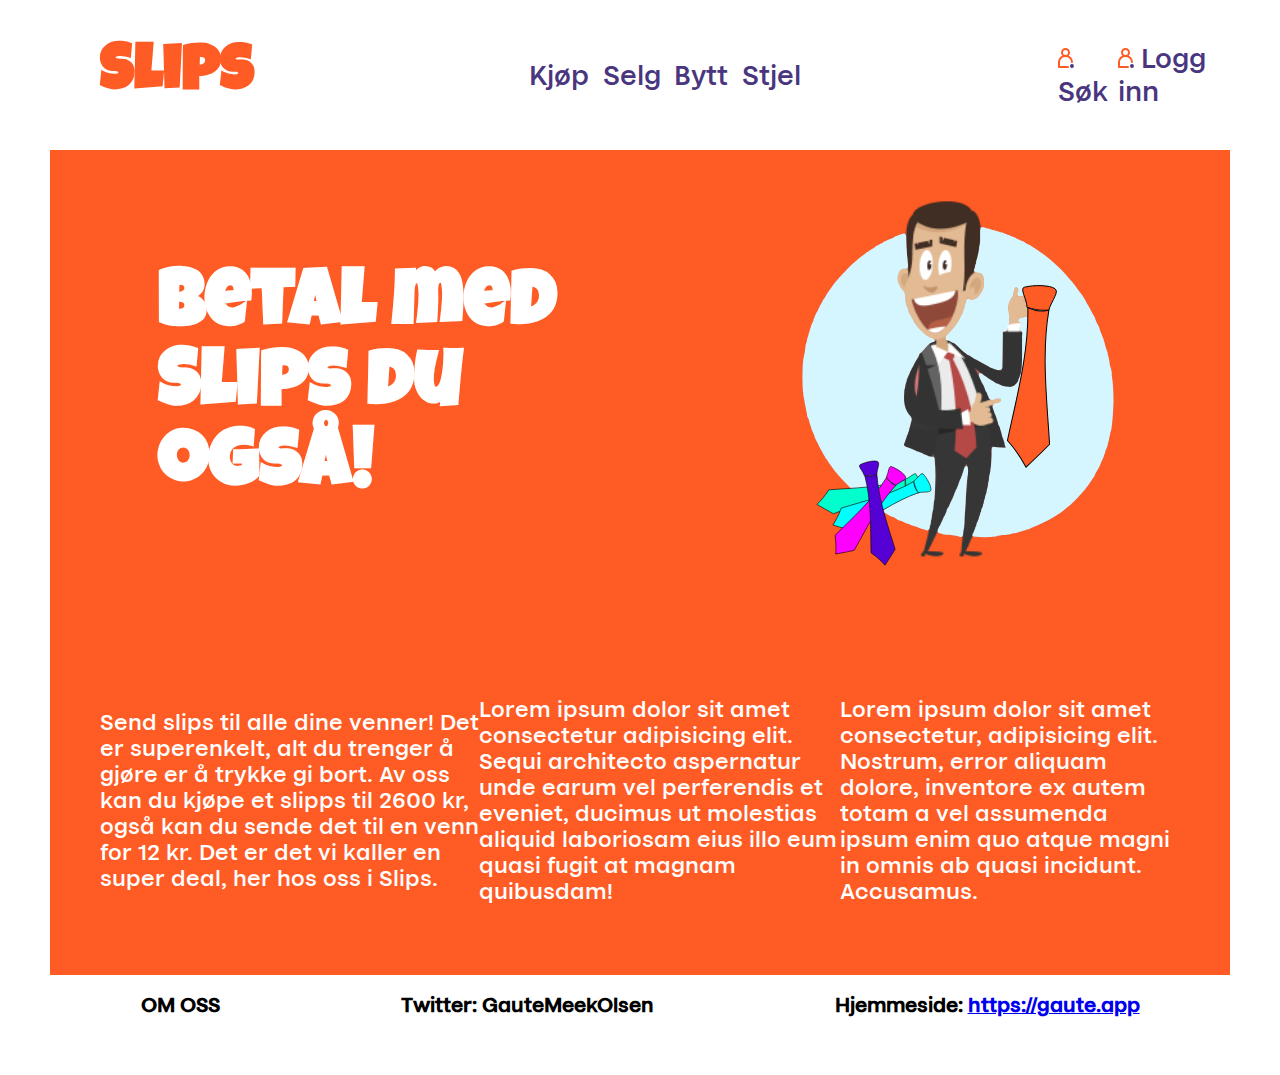
==== public/slips2/index.html @ 45832cd4 "page with css variable added" ====
<!doctype html>
<html lang="en">

<head>
    <meta charset="utf-8">
    <meta name="viewport" content="width=device-width, initial-scale=1.0">

    <title>Slips</title>
    <meta name="author" content="Gaute Meek Olsen">

    <link rel="stylesheet" href="style.css">
</head>

<body>
    <header>
        <h1 class="title">Slips</h1>
        <ul>
            <li>Kjøp</li>
            <li>Selg</li>
            <li>Bytt</li>
            <li>Stjel</li>
        </ul>
        <ul>
            <li>
                <svg xmlns="http://www.w3.org/2000/svg" xmlns:xlink="http://www.w3.org/1999/xlink" width="16px"
                    height="20px" viewBox="0 0 16 20" version="1.1">
                    <!-- Generator: Sketch 48.2 (47327) - http://www.bohemiancoding.com/sketch -->
                    <title>Group 4</title>
                    <desc>Created with Sketch.</desc>
                    <defs />
                    <g id="Header-loddrett" stroke="none" stroke-width="1" fill="none" fill-rule="evenodd"
                        transform="translate(-1033.000000, -33.000000)">
                        <g id="Group-4" transform="translate(1034.000000, 34.000000)">
                            <ellipse id="Oval" fill="#49367E" cx="12.953125" cy="17" rx="1.953125" ry="2" />
                            <polyline class="person-icon" id="Path-6" stroke="#FF6633" stroke-width="2"
                                stroke-linecap="round" stroke-linejoin="round" points="9 18 0 18 0 13" />
                            <path class="person-icon"
                                d="M13,13 C13,9.6862915 10.0898509,7 6.5,7 C2.91014913,7 0,9.6862915 0,13" id="Oval-2"
                                stroke="#FF6633" stroke-width="2" stroke-linecap="round" />
                            <circle class="person-icon" id="Oval-Copy-3" stroke="#FF6633" stroke-width="2" cx="6.5"
                                cy="3.5" r="3.5" />
                        </g>
                    </g>
                </svg>
                Søk
            </li>
            <li>
                <svg xmlns="http://www.w3.org/2000/svg" xmlns:xlink="http://www.w3.org/1999/xlink" width="16px"
                    height="20px" viewBox="0 0 16 20" version="1.1">
                    <!-- Generator: Sketch 48.2 (47327) - http://www.bohemiancoding.com/sketch -->
                    <title>Group 4</title>
                    <desc>Created with Sketch.</desc>
                    <defs />
                    <g id="Header-loddrett" stroke="none" stroke-width="1" fill="none" fill-rule="evenodd"
                        transform="translate(-1033.000000, -33.000000)">
                        <g id="Group-4" transform="translate(1034.000000, 34.000000)">
                            <ellipse id="Oval" fill="#49367E" cx="12.953125" cy="17" rx="1.953125" ry="2" />
                            <polyline class="person-icon" id="Path-6" stroke="#FF6633" stroke-width="2"
                                stroke-linecap="round" stroke-linejoin="round" points="9 18 0 18 0 13" />
                            <path class="person-icon"
                                d="M13,13 C13,9.6862915 10.0898509,7 6.5,7 C2.91014913,7 0,9.6862915 0,13" id="Oval-2"
                                stroke="#FF6633" stroke-width="2" stroke-linecap="round" />
                            <circle class="person-icon" id="Oval-Copy-3" stroke="#FF6633" stroke-width="2" cx="6.5"
                                cy="3.5" r="3.5" />
                        </g>
                    </g>
                </svg>
                Logg inn
            </li>
        </ul>
    </header>
    <main>
        <section>
            <h1 class="slogan">Betal med Slips du også!</h1>
            <?xml version="1.0" encoding="UTF-8" standalone="no"?>
            <!-- Created with Inkscape (http://www.inkscape.org/) -->

            <svg xmlns:dc="http://purl.org/dc/elements/1.1/" xmlns:cc="http://creativecommons.org/ns#"
                xmlns:rdf="http://www.w3.org/1999/02/22-rdf-syntax-ns#" xmlns:svg="http://www.w3.org/2000/svg"
                xmlns="http://www.w3.org/2000/svg" xmlns:xlink="http://www.w3.org/1999/xlink"
                xmlns:sodipodi="http://sodipodi.sourceforge.net/DTD/sodipodi-0.dtd"
                xmlns:inkscape="http://www.inkscape.org/namespaces/inkscape" width="336px" height="475px"
                viewBox="0 0 210 297" version="1.1" id="svg8" inkscape:version="0.92.3 (2405546, 2018-03-11)"
                sodipodi:docname="tie-man.svg">
                <defs id="defs2" />
                <sodipodi:namedview id="base" pagecolor="#ffffff" bordercolor="#666666" borderopacity="1.0"
                    inkscape:pageopacity="0.0" inkscape:pageshadow="2" inkscape:zoom="0.76" inkscape:cx="93.327572"
                    inkscape:cy="560" inkscape:document-units="mm" inkscape:current-layer="layer1" showgrid="false"
                    inkscape:window-width="1920" inkscape:window-height="1017" inkscape:window-x="1912"
                    inkscape:window-y="-8" inkscape:window-maximized="1" />
                <metadata id="metadata5">
                    <rdf:RDF>
                        <cc:Work rdf:about="">
                            <dc:format>image/svg+xml</dc:format>
                            <dc:type rdf:resource="http://purl.org/dc/dcmitype/StillImage" />
                            <dc:title></dc:title>
                        </cc:Work>
                    </rdf:RDF>
                </metadata>
                <g inkscape:label="Layer 1" inkscape:groupmode="layer" id="layer1">
                    <g id="g1099" transform="translate(180.83653,24.508494)">
                        <g id="g1092">
                            <image y="1.9705474" x="-179.1328" id="image849" xlink:href="[data-uri]
            " preserveAspectRatio="none" height="232.47475" width="208.42563" />
                            <path
                                style="opacity:1;fill:#d5f6ff;fill-opacity:1;stroke:none;stroke-width:5.29631186;stroke-linecap:round;stroke-miterlimit:4;stroke-dasharray:none;stroke-dashoffset:82.39488983;stroke-opacity:1"
                                d="m -223.91221,91.159179 c -3.01137,14.552031 1.51864,30.563851 -3.18411,44.947571 -0.23474,6.6222 -0.81641,12.92426 -3.1507,19.1175 -0.41985,7.04307 -5.07177,12.62019 -4.1324,19.98612 -3.83458,4.03391 -0.90836,10.50872 -4.98561,14.38888 -1.23391,8.43632 10.24067,6.56364 15.15471,8.21597 11.84134,6.52135 8.45784,21.87225 8.1239,32.98023 -3.56485,13.43914 -12.51228,28.15152 -26.94586,31.33926 -4.53241,-0.60179 -11.84897,-7.33075 -14.18072,-0.0822 -0.44072,6.86497 -4.66695,12.35725 -4.82884,19.17404 -3.51012,4.31778 -1.97142,10.73436 -5.98752,15.07624 -7.59219,18.09444 -19.39505,34.01636 -33.96165,47.084 -4.95907,3.57095 -7.03585,13.95655 1.38266,14.18382 5.61156,0.73185 9.28316,6.03206 14.86174,6.75369 8.47951,7.08012 15.86186,15.6964 25.04883,22.06004 3.42325,1.71128 5.29112,5.65462 9.37757,5.82596 4.12813,2.90998 8.73836,4.76973 12.39463,8.2057 7.48264,2.34561 14.12771,7.83863 21.21454,11.60567 3.08254,0.71973 5.21421,3.51474 8.34704,3.87028 3.18126,2.16856 6.30276,3.65437 9.40841,5.78742 4.02953,0.41797 6.9827,3.53928 11.34868,3.55161 5.38829,3.54609 18.42297,3.319 16.1816,-5.9489 0.40335,-27.43984 0.8072,-54.87968 1.21149,-82.31951 5.50761,0.71708 12.7883,-2.08471 11.1765,-8.83019 0.76062,-2.93869 -4.64317,-6.88321 0.5474,-6.56352 6.04761,-4.61925 2.5156,-14.00998 3.29975,-20.54379 0.32136,-9.70979 -5.85786,-18.97119 -1.59096,-28.4977 1.08192,-7.84717 5.31538,-14.27491 9.8686,-20.36897 1.52887,-4.64554 0.78429,-9.42703 3.55419,-13.61277 -0.43594,-3.95927 4.3463,-10.62139 7.66344,-4.93421 7.11771,5.30798 -4.57801,14.82241 2.69325,19.16375 7.51052,1.467 13.95978,-3.54348 21.25308,-3.86769 7.05248,-4.2701 16.572146,-6.1617 24.434633,-4.68494 3.626198,5.55775 -2.873592,10.39512 -8.200566,9.32874 -5.548327,3.54281 -13.590687,2.34545 -18.259147,7.92558 -2.27494,5.90988 -1.87704,14.41568 2.67784,19.03269 2.1576,3.83231 -1.87061,8.68578 2.65728,11.83182 5.57007,6.4937 -5.16331,10.05212 -10.2205,9.93524 -4.24408,3.66833 -13.01333,0.42563 -14.5148,7.51439 -0.93409,4.41174 4.69141,4.87737 6.29112,6.78712 2.43379,6.46545 -8.05578,14.49466 -0.58081,19.33336 6.43071,1.05702 1.21791,10.63707 2.84683,15.29847 -0.78108,27.63917 1.22656,55.57425 -2.44848,82.84606 -2.4595,4.77849 -2.88546,10.13068 -5.89279,14.46598 -1.59132,10.88675 -12.96432,20.47709 -24.24958,18.59837 -8.72858,0.0483 -17.20781,-3.20696 -24.32155,-7.19573 -5.91712,-0.0727 -8.92754,-6.18483 -13.96742,-7.31908 -6.4923,-3.33127 -12.30016,-8.36164 -18.80653,-12.11451 -3.05253,-3.30653 -10.28466,-9.56963 -12.7313,-2.26922 0.27073,6.79801 5.61573,12.25258 6.8565,18.81683 5.21044,5.50681 7.09541,13.64342 9.34673,20.62602 4.00378,2.92042 3.66441,8.39694 6.45302,12.51284 0.93144,5.84752 6.69524,10.21982 12.33296,6.85907 4.99991,-1.60732 11.6882,-3.81353 16.50905,-1.89658 4.30141,5.74786 -3.29315,10.05013 -8.42157,9.95066 -5.76306,0.52141 -12.42975,4.72438 -9.93524,11.36153 0.77333,4.52488 3.49123,7.91998 3.79832,12.52056 4.05091,6.87587 5.86251,15.08284 8.30078,22.64083 -0.53998,5.71813 5.62457,8.1544 5.09695,14.08726 2.14825,6.60891 4.21523,13.07923 5.34969,19.89711 2.95663,4.208 2.74156,9.54141 5.28115,13.81066 -0.80399,4.37879 2.22026,7.80009 2.71381,11.73159 -10.37796,-0.0351 -20.89854,-1.39508 -31.04183,-2.42599 -3.98394,7.63705 -1.21024,17.52173 -2.57701,26.05582 -0.97123,14.58085 -1.13761,29.79155 -5.59528,43.77868 0.0711,6.09027 -0.73757,11.8357 -2.64442,17.50874 0.70612,7.26271 -3.51461,13.19672 -3.33317,20.42043 -2.56262,4.3979 -3.19233,9.72317 -4.19922,14.35291 -3.0233,4.56754 -1.12353,10.55504 -4.27631,15.10845 0.53548,5.66852 -5.20169,9.1465 -4.37397,14.96967 -3.11961,4.01468 -1.86941,9.51432 -4.90081,13.57164 -0.35622,7.74723 -7.12236,13.64515 -6.82822,21.51265 -3.51012,2.75797 -1.86161,7.86079 -4.89823,10.99147 0.10127,4.86849 -8.69067,10.75923 -1.0254,13.93144 17.1708,1.74202 34.81173,1.95894 51.93257,-0.27498 12.99566,-4.90819 28.05912,-2.3218 40.98736,-7.59919 5.76875,0.81172 10.44059,-2.19365 15.46052,-3.76749 5.07363,-0.66026 8.82094,-3.76215 14.03166,-3.56959 3.82207,-3.11778 9.63628,-1.32283 13.18359,-4.94449 18.946529,-7.1303 37.246568,-16.1625 54.618121,-26.47255 8.499236,-5.67704 18.019592,-11.49665 26.030526,-18.62408 16.4112763,-11.99688 30.2998684,-27.25761 43.701171,-42.44449 2.221039,-3.05585 5.267592,-5.10299 6.499289,-8.65285 4.383303,-3.71452 6.438422,-9.26114 10.115132,-13.6796 2.426092,-4.40194 5.027947,-8.76859 8.57575,-12.75955 1.738,-5.34871 5.192934,-10.02129 7.668592,-14.92599 2.596,-3.26757 3.83575,-6.96661 5.610092,-10.58542 0.737987,-3.11305 2.910119,-5.87335 3.338303,-9.2645 3.00546,-3.41235 3.347092,-7.75308 5.656355,-11.41806 -0.04057,-4.45532 3.644013,-7.5282 3.358855,-12.27642 1.826329,-5.43269 4.374448,-10.11478 6.018711,-15.38086 -0.06414,-5.72804 3.881539,-10.41951 3.055618,-16.43452 3.61804,-5.69495 1.232264,-13.04683 5.242592,-18.6652 3.555369,-22.37475 4.207211,-45.22549 5.329974,-67.85567 -0.252737,-20.87308 -0.723816,-42.03753 -4.261197,-62.50679 0.806421,-7.36477 -1.528224,-14.11341 -3.903369,-20.8017 -1.727368,-8.90054 -1.792329,-18.49959 -5.322276,-26.66272 0.96704,-6.59898 -3.949355,-11.10981 -4.517882,-17.41366 -3.176894,-4.08428 -1.005092,-10.092 -4.633526,-13.84405 0.227448,-6.36677 -3.688908,-10.96593 -5.247737,-16.92537 -4.456605,-6.98213 -4.472526,-15.54124 -9.010079,-22.62028 -3.624263,-6.30649 -5.91325,-13.35684 -8.383026,-19.95271 C 38.610353,291.50276 34.655366,280.41974 28.277247,271.0448 24.898484,264.2828 20.39884,257.96271 16.987761,251.46191 9.4533659,242.34851 2.7865501,231.87128 -4.8718183,222.5608 -10.90845,213.72559 -18.942779,206.15664 -25.762542,197.82293 -38.410239,184.19711 -52.3767,171.77367 -66.791016,160.1636 c -5.313947,-3.65867 -9.905684,-8.54051 -15.766342,-11.36924 -4.360684,-3.97179 -9.7085,-6.69464 -14.3015,-9.9044 -5.050302,-2.52819 -9.175712,-7.01479 -14.925982,-8.53979 -5.66778,-2.6426 -9.66562,-7.48423 -15.93083,-8.62201 -4.7442,-2.98083 -10.33771,-3.5463 -14.47369,-7.34992 -3.46633,-1.23459 -6.59271,-3.54944 -10.46977,-3.7829 -3.22696,-2.52325 -7.39594,-1.64507 -10.4595,-4.45107 -5.34604,-0.73744 -8.90012,-5.4258 -14.78207,-4.3971 -3.32144,-3.634479 -8.87406,-1.40214 -12.41262,-4.61554 -4.80099,0.15486 -8.66512,-1.994511 -12.85465,-3.808594 -4.82793,-0.39966 -9.02786,-0.884868 -13.20929,-3.11986 -2.57571,-0.226651 -5.24906,-0.527815 -7.53495,0.956003 z M -278.2168,370.64879 c -0.0253,0.005 -0.18017,-0.0597 0,0 z"
                                id="path1077" inkscape:connector-curvature="0" transform="scale(0.26458333)" />
                            <path
                                style="opacity:1;fill:#d5f6ff;fill-opacity:1;stroke:none;stroke-width:5.29631186;stroke-linecap:round;stroke-miterlimit:4;stroke-dasharray:none;stroke-dashoffset:82.39488983;stroke-opacity:1"
                                d="m -405.68391,104.7077 c -4.9357,1.32705 -9.55929,3.77087 -14.52251,4.91622 -2.1912,2.44208 -6.48096,1.62426 -8.68112,4.23263 -4.51859,1.53679 -8.76279,3.75104 -13.07566,5.533 -2.21083,1.30455 -5.2127,2.546 -7.66345,3.61328 -4.30372,0.3546 -5.41201,5.05236 -9.61914,5.62037 -5.0215,3.87945 -11.5604,4.7161 -15.79461,9.89412 -5.23354,2.37874 -10.02596,5.91066 -14.8823,9.47266 -4.42709,1.1915 -6.71741,5.91367 -11.11225,7.77909 -14.36848,10.88221 -27.99753,22.63883 -40.21839,35.97677 -12.23199,12.66838 -25.06378,25.73419 -34.76619,40.07689 -5.18023,8.06392 -11.48909,15.30515 -15.46567,24.29842 -3.12118,2.40136 -4.90602,6.43629 -6.16005,9.99177 -2.28303,3.09294 -3.38888,6.43538 -5.84396,9.30561 -1.25373,4.58237 -4.53186,8.73238 -6.02899,13.52283 -2.90314,3.37175 -3.91597,7.40765 -5.96474,11.1508 -0.29505,3.57617 -3.62286,6.10656 -3.28433,10.17167 -2.49814,5.64613 -5.79319,11.38595 -6.73571,17.33141 -2.78781,3.79898 -1.31731,8.88635 -4.338,12.57452 -0.50191,6.64668 -4.93139,12.38923 -4.41509,19.25885 -4.86571,8.29471 -2.85919,18.83083 -5.5073,28.00679 -5.54194,18.50004 -4.2901,38.30081 -5.05101,57.46298 0.47937,18.65025 0.25273,37.66553 4.87369,55.77971 0.402,8.03198 3.76968,15.16128 3.8934,23.17794 3.35477,5.57727 0.59719,12.97194 5.11153,18.16664 3.18862,5.97084 2.42316,13.41917 6.05983,18.89391 1.19694,10.11371 8.89167,18.32661 10.09714,28.42054 2.36179,3.05124 3.12423,7.05921 5.88508,10.15625 3.25368,7.8433 7.60143,15.70658 11.71361,22.7796 1.65892,4.77383 5.18929,8.10408 6.82823,12.8675 3.48332,2.79379 5.37361,7.67004 7.88445,11.1431 4.57926,5.88408 8.79913,12.24598 13.22986,18.40306 22.20946,26.56802 46.54913,51.98111 75.00257,71.82359 5.80411,5.11894 13.17949,8.33212 18.73971,13.59736 5.25891,3.56303 11.77066,6.13264 16.44995,10.809 9.91812,2.56926 17.90988,10.51421 27.78708,13.88466 5.45301,1.31589 8.95004,5.47723 13.61402,7.65883 9.33611,0.98469 16.82116,8.61242 26.31836,9.38271 2.8495,3.48777 7.97105,1.97569 11.23562,4.93163 5.37058,0.42909 9.80981,4.37984 15.08017,4.8417 3.92171,2.89583 9.15079,1.0766 12.73129,4.43822 5.95289,1.94075 8.96291,-4.45305 8.42158,-9.39813 3.8984,-5.20828 0.91055,-12.52666 4.28915,-17.97132 0.64179,-7.35638 1.16769,-14.59347 3.80603,-21.56918 0.77333,-8.24974 0.911,-16.43899 3.02596,-24.43688 2.0062,-32.37269 3.43671,-65.05083 0.12988,-97.37902 -2.86652,-6.13727 -11.63509,-0.94801 -16.33172,-5.4045 -4.62804,-2.06433 -9.50657,-3.08094 -13.17332,-6.41704 -4.27208,-0.24643 -7.04704,-3.69597 -11.57997,-3.61329 -7.29974,-3.51106 -14.82354,-7.83188 -22.54061,-9.43667 -4.10663,-1.76517 -10.51552,-3.05414 -8.21084,-9.53176 2.89642,-3.4645 1.83615,-8.27891 4.6875,-11.77016 0.27017,-5.11268 4.16253,-9.41108 4.79031,-14.20897 3.11835,-4.08259 1.46271,-9.70626 4.43822,-13.91603 0.37222,-8.0091 7.34709,-16.91326 0.88404,-24.33696 -6.73124,-7.50396 -11.73758,-16.64396 -13.67958,-26.45971 -2.51417,-11.57317 -1.32911,-24.2303 -0.65018,-36.14566 2.90043,-5.43771 0.96878,-12.06292 4.34055,-17.30314 0.95696,-9.35404 7.27354,-17.53983 9.72451,-26.30808 2.87546,-2.57092 1.69825,-6.8487 5.00359,-9.25679 2.26519,-4.44499 4.0515,-8.72838 6.46074,-12.77241 4.28255,-5.96501 7.88279,-13.03576 10.50575,-19.69829 9.96041,-6.16485 15.24418,-17.78592 24.36011,-24.59652 3.20207,-1.62867 5.69361,-3.27631 9.53432,-3.25092 5.54512,-3.70957 -0.83981,-8.13306 -4.96761,-8.64002 -15.23954,-5.95581 -26.40971,-18.61271 -36.90735,-30.92079 -4.22365,-5.43547 -7.54465,-12.07597 -10.57415,-17.6709 -3.66869,-7.13006 -8.76143,-14.20185 -9.7682,-22.49178 -6.15129,-10.94928 -5.12423,-23.74278 -6.75884,-35.64967 -3.1524,-6.75373 -10.65304,-10.9002 -12.28156,-18.39792 -7.02296,-10.26014 -5.97121,-25.5631 1.59591,-35.45436 4.44873,-4.96538 11.11383,-4.75224 16.91253,-4.19151 3.60464,-7.01626 -0.1028,-16.01055 0.25329,-23.84569 -2.36457,-17.40424 -3.10428,-34.63892 -3.26265,-52.16171 -0.17762,-3.26333 -2.07008,-7.02539 -5.88251,-6.74085 z m -173.12397,544.94758 c -0.0186,0.0119 -0.14558,-0.046 0,0 z"
                                id="path1079" inkscape:connector-curvature="0" transform="scale(0.26458333)" />
                        </g>
                        <path transform="scale(0.26458333)" inkscape:connector-curvature="0" id="path1081"
                            d="m -257.96855,654.21942 c -6.92921,3.06422 -4.87594,12.39012 -8.71967,17.68863 0.0563,4.21695 -3.08258,7.21849 -3.56445,11.35896 -3.47582,3.45579 -2.92224,8.53867 -5.64608,12.32525 0.0723,4.10566 -2.96185,7.05481 -3.56959,11.00175 -3.42345,3.12907 -2.85838,7.90752 -5.76172,11.17136 -2.97251,10.928 -9.33841,20.89607 -13.34923,31.56648 -1.98301,4.25096 -6.04792,7.04151 -5.64234,12.23235 -2.29986,5.91904 -5.43048,11.70641 -8.5809,17.06928 0.0108,3.33863 -2.72995,5.84941 -3.69552,8.74023 -1.97575,3.04046 -2.00458,6.72151 -4.88538,9.33903 -1.3918,4.65979 -7.45465,11.45298 -1.37233,15.52734 7.2654,1.56771 14.28115,4.58762 22.04468,4.37249 9.93375,1.12946 19.83134,1.59619 28.89591,5.42655 7.31334,0.78271 6.44634,-8.07017 7.16488,-12.69018 4.05125,-14.65837 2.18665,-30.48246 3.90654,-45.57163 2.42537,-28.01121 2.1676,-56.35622 6.00814,-84.18269 1.50071,-7.64445 2.1674,-15.98438 0.46772,-23.58398 -0.76152,-1.33439 -2.21246,-1.92612 -3.70066,-1.79122 z"
                            style="opacity:1;fill:#d5f6ff;fill-opacity:1;stroke:none;stroke-width:5.29631186;stroke-linecap:round;stroke-miterlimit:4;stroke-dasharray:none;stroke-dashoffset:82.39488983;stroke-opacity:1" />
                    </g>
                    <g id="g881" transform="rotate(7.7586174,938.01802,-494.41578)">
                        <g id="g885"
                            transform="matrix(0.82204831,-0.05259937,0.05259937,0.82204831,249.74035,-5.04564)">
                            <path class="tie"
                                style="stroke:#000000;stroke-width:0.75373298;stroke-linecap:butt;stroke-linejoin:miter;stroke-miterlimit:4;stroke-dasharray:none;stroke-opacity:1"
                                d="m -13.472376,247.47417 c -3.267974,32.86509 3.189259,67.34905 7.7900621,101.52399 -2.8163116,3.50822 -9.7160501,11.10151 -16.5718801,18.65086 -3.894873,-6.12519 -8.370817,-12.36887 -15.543449,-19.16244 4.650314,-33.52705 11.445257,-66.69709 8.267551,-101.52719 9.150718,3.01902 12.213724,1.47415 16.057716,0.51478 z"
                                id="path837-9" inkscape:connector-curvature="0" sodipodi:nodetypes="cccccc" />
                            <path class="tie"
                                style="fill-opacity:1;stroke:#000000;stroke-width:0.72975063;stroke-linecap:butt;stroke-linejoin:miter;stroke-miterlimit:4;stroke-dasharray:none;stroke-opacity:1"
                                d="m -30.204406,246.53099 c 10.666077,2.39937 12.306378,1.19049 16.575808,1.03267 2.066095,-8.10283 7.038364,-14.34173 3.622606,-16.57632 -4.045637,-2.64665 -16.459528,-1.83429 -23.309335,0.52264 -3.617338,1.24468 2.605029,8.95132 3.110921,15.02101 z"
                                id="path839-7" inkscape:connector-curvature="0" sodipodi:nodetypes="ccssc" />
                        </g>
                        <g id="g885-2"
                            transform="matrix(0.16199495,0.44576497,-0.44576497,0.16199495,291.90713,289.44414)"
                            style="fill:#00ffcc">
                            <path
                                style="fill:#00ffcc;stroke:#000000;stroke-width:0.75373298;stroke-linecap:butt;stroke-linejoin:miter;stroke-miterlimit:4;stroke-dasharray:none;stroke-opacity:1"
                                d="m -13.472376,247.47417 c -3.267974,32.86509 3.189259,67.34905 7.7900621,101.52399 -2.8163116,3.50822 -9.7160501,11.10151 -16.5718801,18.65086 -3.894873,-6.12519 -8.370817,-12.36887 -15.543449,-19.16244 4.650314,-33.52705 11.445257,-66.69709 8.267551,-101.52719 9.150718,3.01902 12.213724,1.47415 16.057716,0.51478 z"
                                id="path837-9-4" inkscape:connector-curvature="0" sodipodi:nodetypes="cccccc" />
                            <path
                                style="fill:#00ffcc;fill-opacity:1;stroke:#000000;stroke-width:0.72975063;stroke-linecap:butt;stroke-linejoin:miter;stroke-miterlimit:4;stroke-dasharray:none;stroke-opacity:1"
                                d="m -30.204406,246.53099 c 10.666077,2.39937 12.306378,1.19049 16.575808,1.03267 2.066095,-8.10283 7.038364,-14.34173 3.622606,-16.57632 -4.045637,-2.64665 -16.459528,-1.83429 -23.309335,0.52264 -3.617338,1.24468 2.605029,8.95132 3.110921,15.02101 z"
                                id="path839-7-2" inkscape:connector-curvature="0" sodipodi:nodetypes="ccssc" />
                        </g>
                        <g id="g885-2-9"
                            transform="matrix(0.25542723,0.39963197,-0.39963197,0.25542723,288.6165,265.43679)">
                            <path
                                style="fill:#00ffff;stroke:#000000;stroke-width:0.75373298;stroke-linecap:butt;stroke-linejoin:miter;stroke-miterlimit:4;stroke-dasharray:none;stroke-opacity:1"
                                d="m -13.472376,247.47417 c -3.267974,32.86509 3.189259,67.34905 7.7900621,101.52399 -2.8163116,3.50822 -9.7160501,11.10151 -16.5718801,18.65086 -3.894873,-6.12519 -8.370817,-12.36887 -15.543449,-19.16244 4.650314,-33.52705 11.445257,-66.69709 8.267551,-101.52719 9.150718,3.01902 12.213724,1.47415 16.057716,0.51478 z"
                                id="path837-9-4-7" inkscape:connector-curvature="0" sodipodi:nodetypes="cccccc" />
                            <path
                                style="fill:#00ffff;fill-opacity:1;stroke:#000000;stroke-width:0.72975063;stroke-linecap:butt;stroke-linejoin:miter;stroke-miterlimit:4;stroke-dasharray:none;stroke-opacity:1"
                                d="m -30.204406,246.53099 c 10.666077,2.39937 12.306378,1.19049 16.575808,1.03267 2.066095,-8.10283 7.038364,-14.34173 3.622606,-16.57632 -4.045637,-2.64665 -16.459528,-1.83429 -23.309335,0.52264 -3.617338,1.24468 2.605029,8.95132 3.110921,15.02101 z"
                                id="path839-7-2-7" inkscape:connector-curvature="0" sodipodi:nodetypes="ccssc" />
                        </g>
                        <g id="g885-2-8"
                            transform="matrix(0.17969897,-0.43892717,0.43892717,0.17969897,344.60113,301.32262)">
                            <g id="g941" transform="rotate(97.065884,157.04553,-108.93246)" style="fill:#ff00ff">
                                <path sodipodi:nodetypes="cccccc" inkscape:connector-curvature="0" id="path837-9-4-76"
                                    d="m -13.472376,247.47417 c -3.267974,32.86509 3.189259,67.34905 7.7900621,101.52399 -2.8163116,3.50822 -9.7160501,11.10151 -16.5718801,18.65086 -3.894873,-6.12519 -8.370817,-12.36887 -15.543449,-19.16244 4.650314,-33.52705 11.445257,-66.69709 8.267551,-101.52719 9.150718,3.01902 12.213724,1.47415 16.057716,0.51478 z"
                                    style="fill:#ff00ff;stroke:#000000;stroke-width:0.75373298;stroke-linecap:butt;stroke-linejoin:miter;stroke-miterlimit:4;stroke-dasharray:none;stroke-opacity:1" />
                                <path sodipodi:nodetypes="ccssc" inkscape:connector-curvature="0" id="path839-7-2-5"
                                    d="m -30.204406,246.53099 c 10.666077,2.39937 12.306378,1.19049 16.575808,1.03267 2.066095,-8.10283 7.038364,-14.34173 3.622606,-16.57632 -4.045637,-2.64665 -16.459528,-1.83429 -23.309335,0.52264 -3.617338,1.24468 2.605029,8.95132 3.110921,15.02101 z"
                                    style="fill:#ff00ff;fill-opacity:1;stroke:#000000;stroke-width:0.72975063;stroke-linecap:butt;stroke-linejoin:miter;stroke-miterlimit:4;stroke-dasharray:none;stroke-opacity:1" />
                            </g>
                        </g>
                        <g id="g885-2-8-9"
                            transform="matrix(-0.57331067,-0.05327786,0.05327786,-0.57331067,-232.43283,213.52829)"
                            style="fill:#5500d4">
                            <g id="g941-1"
                                transform="matrix(-0.76192426,0.31305198,-0.31305198,-0.76192426,-626.01252,79.636771)"
                                style="fill:#5500d4">
                                <path sodipodi:nodetypes="cccccc" inkscape:connector-curvature="0" id="path837-9-4-76-2"
                                    d="m -13.472376,247.47417 c -3.267974,32.86509 3.189259,67.34905 7.7900621,101.52399 -2.8163116,3.50822 -9.7160501,11.10151 -16.5718801,18.65086 -3.894873,-6.12519 -8.370817,-12.36887 -15.543449,-19.16244 4.650314,-33.52705 11.445257,-66.69709 8.267551,-101.52719 9.150718,3.01902 12.213724,1.47415 16.057716,0.51478 z"
                                    style="fill:#5500d4;stroke:#000000;stroke-width:0.75373298;stroke-linecap:butt;stroke-linejoin:miter;stroke-miterlimit:4;stroke-dasharray:none;stroke-opacity:1" />
                                <path sodipodi:nodetypes="ccssc" inkscape:connector-curvature="0" id="path839-7-2-5-6"
                                    d="m -30.204406,246.53099 c 10.666077,2.39937 12.306378,1.19049 16.575808,1.03267 2.066095,-8.10283 7.038364,-14.34173 3.622606,-16.57632 -4.045637,-2.64665 -16.459528,-1.83429 -23.309335,0.52264 -3.617338,1.24468 2.605029,8.95132 3.110921,15.02101 z"
                                    style="fill:#5500d4;fill-opacity:1;stroke:#000000;stroke-width:0.72975063;stroke-linecap:butt;stroke-linejoin:miter;stroke-miterlimit:4;stroke-dasharray:none;stroke-opacity:1" />
                            </g>
                        </g>
                    </g>
                </g>
            </svg>

        </section>
        <section class="info">
            <p>
                Send slips til alle dine venner! Det er superenkelt, alt du trenger å gjøre er å trykke gi bort. Av oss
                kan du kjøpe et slipps til 2600 kr, også kan du sende det til en venn for 12 kr.
                Det er det vi kaller en super deal, her hos oss i Slips.
            </p>
            <p>
                Lorem ipsum dolor sit amet consectetur adipisicing elit. Sequi architecto aspernatur unde earum vel
                perferendis et eveniet, ducimus ut molestias aliquid laboriosam eius illo eum quasi fugit at magnam
                quibusdam!
            </p>
            <p>
                Lorem ipsum dolor sit amet consectetur, adipisicing elit. Nostrum, error aliquam dolore, inventore ex
                autem totam a vel assumenda ipsum enim quo atque magni in omnis ab quasi incidunt. Accusamus.
            </p>
        </section>
    </main>
    <footer>
        <h3>OM OSS</h3>
        <h3>Twitter: GauteMeekOlsen</h3>
        <h3>Hjemmeside: <a href="https://gaute.app" target="_blank">https://gaute.app</a></h3>
    </footer>
</body>

</html>
---- public/slips2/style.css ----
@import url('https://fonts.googleapis.com/css?family=Luckiest+Guy');
@font-face {
  font-family: 'font';
  src: url('font.woff2') format('woff2')
}

:root{
    --primary-color: #ff5b24;
}

body {
    font-family: 'font';
    margin: 0;
    padding: 0;
    display: grid;
    height: 100vh;
    grid-template: 150px 1fr 100px / 50px 1fr 50px;
    grid-template-areas:
        "s1 header s2"
        "s1 main s2"
        "s1 footer s2";
}

header {
    grid-area: header;
    display: flex;
    align-items: center;
    padding-left: 50px;
    display: grid;
    grid-template-columns: 3fr 5fr 3fr;
    grid-gap: 250px;
    font-size: 2em;
}

main {
    grid-area: main;
    background: var(--primary-color);
    display: flex;
    flex-direction: column;
    justify-content: center;
    color: white;
}

footer {
    grid-area: footer;
    display: flex;
    justify-content: space-around;
}

ul {
    list-style: none;
    margin: 0;
    padding: 0;
    display: flex;
    justify-content: space-around;
    font-size: 0.8em;
    color: #49367e;
}

section {
    display: flex;
    justify-content: space-around;
    align-items: center;
}

.info {
    padding: 50px;
}

.info p {
    max-width: 450px;
    font-size: 1.3em;
}

h1 {
    font-family: 'Luckiest Guy', cursive;
}

.title {
    color: var(--primary-color);
}

.slogan {
    font-size: 5em;
    width: 35%;
}

.person-icon {
    stroke: var(--primary-color);
}

.tie{
    fill: var(--primary-color);
}
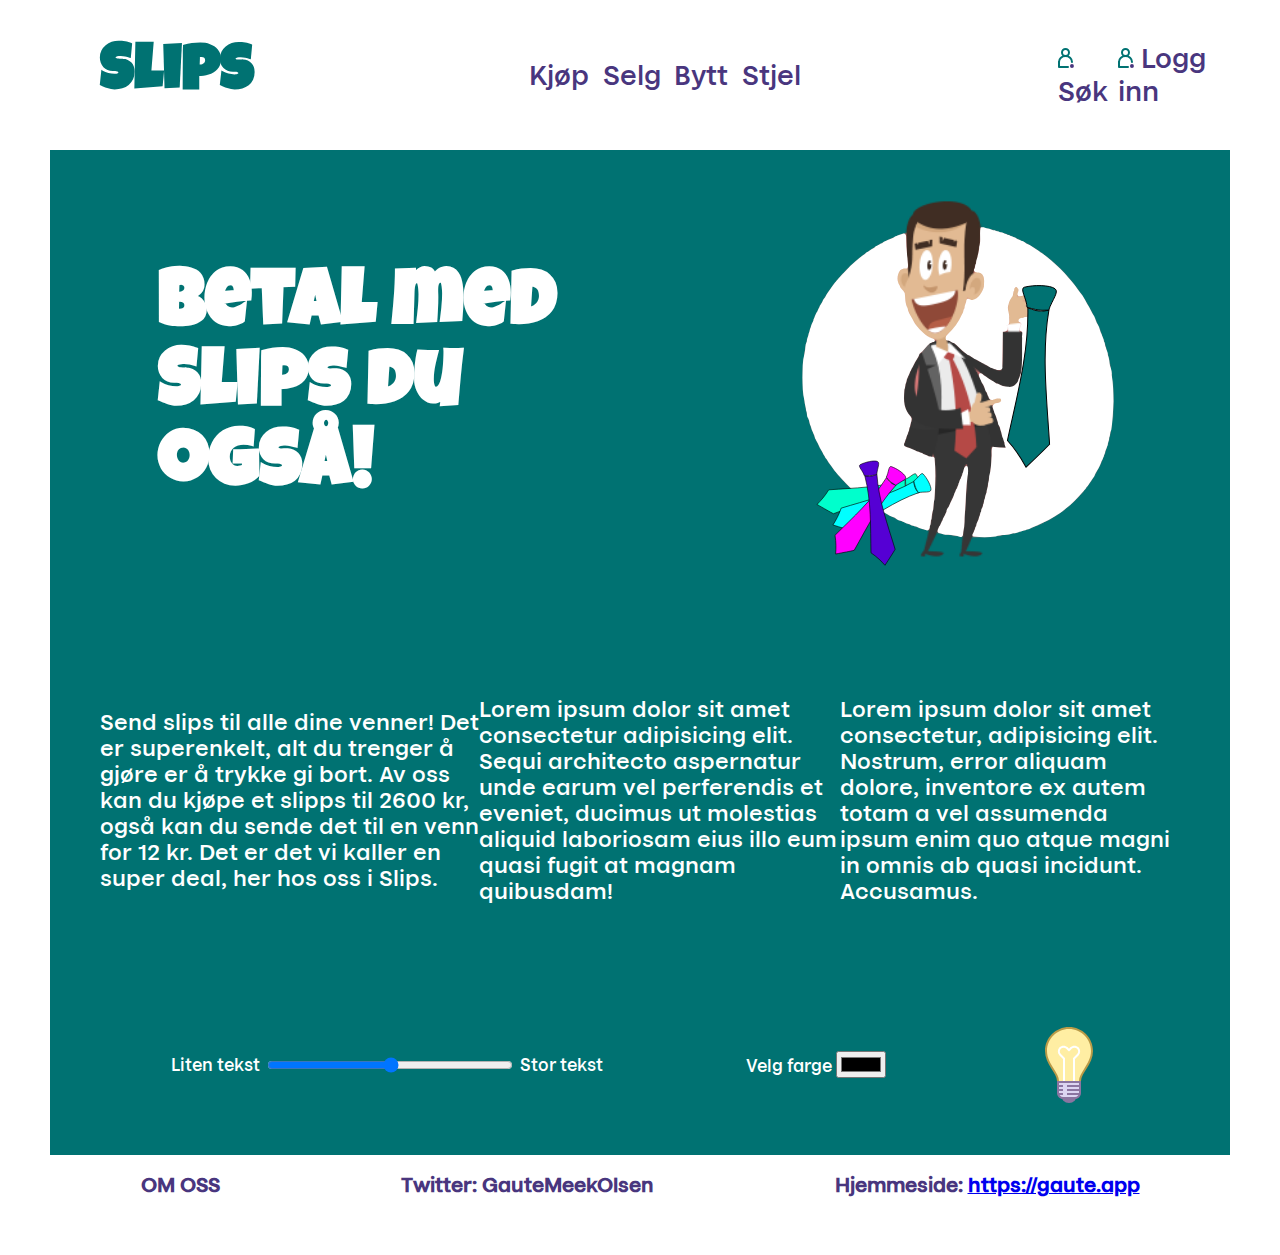
==== commit f465bd3d: "night mode and input" ====
--- a/public/slips2/index.html
+++ b/public/slips2/index.html
@@ -570,18 +570,19 @@
             hw/PxvQlmD4Vz+MxnfqlqEwdWGcXlRsaJ3E0DBgGGAYYBhgGGAYYBhgGGAYYBhgGGAYYBhgGGAYY
             BhgGGAYYBhgGGAYYBhgGGAYYBkYFBv4/d9+K7JbR9ZkAAAAASUVORK5CYII=
             " preserveAspectRatio="none" height="232.47475" width="208.42563" />
-                            <path
-                                style="opacity:1;fill:#d5f6ff;fill-opacity:1;stroke:none;stroke-width:5.29631186;stroke-linecap:round;stroke-miterlimit:4;stroke-dasharray:none;stroke-dashoffset:82.39488983;stroke-opacity:1"
+                            <path class="man-circle"
+                                style="opacity:1;fill-opacity:1;stroke:none;stroke-width:5.29631186;stroke-linecap:round;stroke-miterlimit:4;stroke-dasharray:none;stroke-dashoffset:82.39488983;stroke-opacity:1"
                                 d="m -223.91221,91.159179 c -3.01137,14.552031 1.51864,30.563851 -3.18411,44.947571 -0.23474,6.6222 -0.81641,12.92426 -3.1507,19.1175 -0.41985,7.04307 -5.07177,12.62019 -4.1324,19.98612 -3.83458,4.03391 -0.90836,10.50872 -4.98561,14.38888 -1.23391,8.43632 10.24067,6.56364 15.15471,8.21597 11.84134,6.52135 8.45784,21.87225 8.1239,32.98023 -3.56485,13.43914 -12.51228,28.15152 -26.94586,31.33926 -4.53241,-0.60179 -11.84897,-7.33075 -14.18072,-0.0822 -0.44072,6.86497 -4.66695,12.35725 -4.82884,19.17404 -3.51012,4.31778 -1.97142,10.73436 -5.98752,15.07624 -7.59219,18.09444 -19.39505,34.01636 -33.96165,47.084 -4.95907,3.57095 -7.03585,13.95655 1.38266,14.18382 5.61156,0.73185 9.28316,6.03206 14.86174,6.75369 8.47951,7.08012 15.86186,15.6964 25.04883,22.06004 3.42325,1.71128 5.29112,5.65462 9.37757,5.82596 4.12813,2.90998 8.73836,4.76973 12.39463,8.2057 7.48264,2.34561 14.12771,7.83863 21.21454,11.60567 3.08254,0.71973 5.21421,3.51474 8.34704,3.87028 3.18126,2.16856 6.30276,3.65437 9.40841,5.78742 4.02953,0.41797 6.9827,3.53928 11.34868,3.55161 5.38829,3.54609 18.42297,3.319 16.1816,-5.9489 0.40335,-27.43984 0.8072,-54.87968 1.21149,-82.31951 5.50761,0.71708 12.7883,-2.08471 11.1765,-8.83019 0.76062,-2.93869 -4.64317,-6.88321 0.5474,-6.56352 6.04761,-4.61925 2.5156,-14.00998 3.29975,-20.54379 0.32136,-9.70979 -5.85786,-18.97119 -1.59096,-28.4977 1.08192,-7.84717 5.31538,-14.27491 9.8686,-20.36897 1.52887,-4.64554 0.78429,-9.42703 3.55419,-13.61277 -0.43594,-3.95927 4.3463,-10.62139 7.66344,-4.93421 7.11771,5.30798 -4.57801,14.82241 2.69325,19.16375 7.51052,1.467 13.95978,-3.54348 21.25308,-3.86769 7.05248,-4.2701 16.572146,-6.1617 24.434633,-4.68494 3.626198,5.55775 -2.873592,10.39512 -8.200566,9.32874 -5.548327,3.54281 -13.590687,2.34545 -18.259147,7.92558 -2.27494,5.90988 -1.87704,14.41568 2.67784,19.03269 2.1576,3.83231 -1.87061,8.68578 2.65728,11.83182 5.57007,6.4937 -5.16331,10.05212 -10.2205,9.93524 -4.24408,3.66833 -13.01333,0.42563 -14.5148,7.51439 -0.93409,4.41174 4.69141,4.87737 6.29112,6.78712 2.43379,6.46545 -8.05578,14.49466 -0.58081,19.33336 6.43071,1.05702 1.21791,10.63707 2.84683,15.29847 -0.78108,27.63917 1.22656,55.57425 -2.44848,82.84606 -2.4595,4.77849 -2.88546,10.13068 -5.89279,14.46598 -1.59132,10.88675 -12.96432,20.47709 -24.24958,18.59837 -8.72858,0.0483 -17.20781,-3.20696 -24.32155,-7.19573 -5.91712,-0.0727 -8.92754,-6.18483 -13.96742,-7.31908 -6.4923,-3.33127 -12.30016,-8.36164 -18.80653,-12.11451 -3.05253,-3.30653 -10.28466,-9.56963 -12.7313,-2.26922 0.27073,6.79801 5.61573,12.25258 6.8565,18.81683 5.21044,5.50681 7.09541,13.64342 9.34673,20.62602 4.00378,2.92042 3.66441,8.39694 6.45302,12.51284 0.93144,5.84752 6.69524,10.21982 12.33296,6.85907 4.99991,-1.60732 11.6882,-3.81353 16.50905,-1.89658 4.30141,5.74786 -3.29315,10.05013 -8.42157,9.95066 -5.76306,0.52141 -12.42975,4.72438 -9.93524,11.36153 0.77333,4.52488 3.49123,7.91998 3.79832,12.52056 4.05091,6.87587 5.86251,15.08284 8.30078,22.64083 -0.53998,5.71813 5.62457,8.1544 5.09695,14.08726 2.14825,6.60891 4.21523,13.07923 5.34969,19.89711 2.95663,4.208 2.74156,9.54141 5.28115,13.81066 -0.80399,4.37879 2.22026,7.80009 2.71381,11.73159 -10.37796,-0.0351 -20.89854,-1.39508 -31.04183,-2.42599 -3.98394,7.63705 -1.21024,17.52173 -2.57701,26.05582 -0.97123,14.58085 -1.13761,29.79155 -5.59528,43.77868 0.0711,6.09027 -0.73757,11.8357 -2.64442,17.50874 0.70612,7.26271 -3.51461,13.19672 -3.33317,20.42043 -2.56262,4.3979 -3.19233,9.72317 -4.19922,14.35291 -3.0233,4.56754 -1.12353,10.55504 -4.27631,15.10845 0.53548,5.66852 -5.20169,9.1465 -4.37397,14.96967 -3.11961,4.01468 -1.86941,9.51432 -4.90081,13.57164 -0.35622,7.74723 -7.12236,13.64515 -6.82822,21.51265 -3.51012,2.75797 -1.86161,7.86079 -4.89823,10.99147 0.10127,4.86849 -8.69067,10.75923 -1.0254,13.93144 17.1708,1.74202 34.81173,1.95894 51.93257,-0.27498 12.99566,-4.90819 28.05912,-2.3218 40.98736,-7.59919 5.76875,0.81172 10.44059,-2.19365 15.46052,-3.76749 5.07363,-0.66026 8.82094,-3.76215 14.03166,-3.56959 3.82207,-3.11778 9.63628,-1.32283 13.18359,-4.94449 18.946529,-7.1303 37.246568,-16.1625 54.618121,-26.47255 8.499236,-5.67704 18.019592,-11.49665 26.030526,-18.62408 16.4112763,-11.99688 30.2998684,-27.25761 43.701171,-42.44449 2.221039,-3.05585 5.267592,-5.10299 6.499289,-8.65285 4.383303,-3.71452 6.438422,-9.26114 10.115132,-13.6796 2.426092,-4.40194 5.027947,-8.76859 8.57575,-12.75955 1.738,-5.34871 5.192934,-10.02129 7.668592,-14.92599 2.596,-3.26757 3.83575,-6.96661 5.610092,-10.58542 0.737987,-3.11305 2.910119,-5.87335 3.338303,-9.2645 3.00546,-3.41235 3.347092,-7.75308 5.656355,-11.41806 -0.04057,-4.45532 3.644013,-7.5282 3.358855,-12.27642 1.826329,-5.43269 4.374448,-10.11478 6.018711,-15.38086 -0.06414,-5.72804 3.881539,-10.41951 3.055618,-16.43452 3.61804,-5.69495 1.232264,-13.04683 5.242592,-18.6652 3.555369,-22.37475 4.207211,-45.22549 5.329974,-67.85567 -0.252737,-20.87308 -0.723816,-42.03753 -4.261197,-62.50679 0.806421,-7.36477 -1.528224,-14.11341 -3.903369,-20.8017 -1.727368,-8.90054 -1.792329,-18.49959 -5.322276,-26.66272 0.96704,-6.59898 -3.949355,-11.10981 -4.517882,-17.41366 -3.176894,-4.08428 -1.005092,-10.092 -4.633526,-13.84405 0.227448,-6.36677 -3.688908,-10.96593 -5.247737,-16.92537 -4.456605,-6.98213 -4.472526,-15.54124 -9.010079,-22.62028 -3.624263,-6.30649 -5.91325,-13.35684 -8.383026,-19.95271 C 38.610353,291.50276 34.655366,280.41974 28.277247,271.0448 24.898484,264.2828 20.39884,257.96271 16.987761,251.46191 9.4533659,242.34851 2.7865501,231.87128 -4.8718183,222.5608 -10.90845,213.72559 -18.942779,206.15664 -25.762542,197.82293 -38.410239,184.19711 -52.3767,171.77367 -66.791016,160.1636 c -5.313947,-3.65867 -9.905684,-8.54051 -15.766342,-11.36924 -4.360684,-3.97179 -9.7085,-6.69464 -14.3015,-9.9044 -5.050302,-2.52819 -9.175712,-7.01479 -14.925982,-8.53979 -5.66778,-2.6426 -9.66562,-7.48423 -15.93083,-8.62201 -4.7442,-2.98083 -10.33771,-3.5463 -14.47369,-7.34992 -3.46633,-1.23459 -6.59271,-3.54944 -10.46977,-3.7829 -3.22696,-2.52325 -7.39594,-1.64507 -10.4595,-4.45107 -5.34604,-0.73744 -8.90012,-5.4258 -14.78207,-4.3971 -3.32144,-3.634479 -8.87406,-1.40214 -12.41262,-4.61554 -4.80099,0.15486 -8.66512,-1.994511 -12.85465,-3.808594 -4.82793,-0.39966 -9.02786,-0.884868 -13.20929,-3.11986 -2.57571,-0.226651 -5.24906,-0.527815 -7.53495,0.956003 z M -278.2168,370.64879 c -0.0253,0.005 -0.18017,-0.0597 0,0 z"
                                 id="path1077" inkscape:connector-curvature="0" transform="scale(0.26458333)" />
-                            <path
-                                style="opacity:1;fill:#d5f6ff;fill-opacity:1;stroke:none;stroke-width:5.29631186;stroke-linecap:round;stroke-miterlimit:4;stroke-dasharray:none;stroke-dashoffset:82.39488983;stroke-opacity:1"
+                            <path class="man-circle"
+                                style="opacity:1;fill-opacity:1;stroke:none;stroke-width:5.29631186;stroke-linecap:round;stroke-miterlimit:4;stroke-dasharray:none;stroke-dashoffset:82.39488983;stroke-opacity:1"
                                 d="m -405.68391,104.7077 c -4.9357,1.32705 -9.55929,3.77087 -14.52251,4.91622 -2.1912,2.44208 -6.48096,1.62426 -8.68112,4.23263 -4.51859,1.53679 -8.76279,3.75104 -13.07566,5.533 -2.21083,1.30455 -5.2127,2.546 -7.66345,3.61328 -4.30372,0.3546 -5.41201,5.05236 -9.61914,5.62037 -5.0215,3.87945 -11.5604,4.7161 -15.79461,9.89412 -5.23354,2.37874 -10.02596,5.91066 -14.8823,9.47266 -4.42709,1.1915 -6.71741,5.91367 -11.11225,7.77909 -14.36848,10.88221 -27.99753,22.63883 -40.21839,35.97677 -12.23199,12.66838 -25.06378,25.73419 -34.76619,40.07689 -5.18023,8.06392 -11.48909,15.30515 -15.46567,24.29842 -3.12118,2.40136 -4.90602,6.43629 -6.16005,9.99177 -2.28303,3.09294 -3.38888,6.43538 -5.84396,9.30561 -1.25373,4.58237 -4.53186,8.73238 -6.02899,13.52283 -2.90314,3.37175 -3.91597,7.40765 -5.96474,11.1508 -0.29505,3.57617 -3.62286,6.10656 -3.28433,10.17167 -2.49814,5.64613 -5.79319,11.38595 -6.73571,17.33141 -2.78781,3.79898 -1.31731,8.88635 -4.338,12.57452 -0.50191,6.64668 -4.93139,12.38923 -4.41509,19.25885 -4.86571,8.29471 -2.85919,18.83083 -5.5073,28.00679 -5.54194,18.50004 -4.2901,38.30081 -5.05101,57.46298 0.47937,18.65025 0.25273,37.66553 4.87369,55.77971 0.402,8.03198 3.76968,15.16128 3.8934,23.17794 3.35477,5.57727 0.59719,12.97194 5.11153,18.16664 3.18862,5.97084 2.42316,13.41917 6.05983,18.89391 1.19694,10.11371 8.89167,18.32661 10.09714,28.42054 2.36179,3.05124 3.12423,7.05921 5.88508,10.15625 3.25368,7.8433 7.60143,15.70658 11.71361,22.7796 1.65892,4.77383 5.18929,8.10408 6.82823,12.8675 3.48332,2.79379 5.37361,7.67004 7.88445,11.1431 4.57926,5.88408 8.79913,12.24598 13.22986,18.40306 22.20946,26.56802 46.54913,51.98111 75.00257,71.82359 5.80411,5.11894 13.17949,8.33212 18.73971,13.59736 5.25891,3.56303 11.77066,6.13264 16.44995,10.809 9.91812,2.56926 17.90988,10.51421 27.78708,13.88466 5.45301,1.31589 8.95004,5.47723 13.61402,7.65883 9.33611,0.98469 16.82116,8.61242 26.31836,9.38271 2.8495,3.48777 7.97105,1.97569 11.23562,4.93163 5.37058,0.42909 9.80981,4.37984 15.08017,4.8417 3.92171,2.89583 9.15079,1.0766 12.73129,4.43822 5.95289,1.94075 8.96291,-4.45305 8.42158,-9.39813 3.8984,-5.20828 0.91055,-12.52666 4.28915,-17.97132 0.64179,-7.35638 1.16769,-14.59347 3.80603,-21.56918 0.77333,-8.24974 0.911,-16.43899 3.02596,-24.43688 2.0062,-32.37269 3.43671,-65.05083 0.12988,-97.37902 -2.86652,-6.13727 -11.63509,-0.94801 -16.33172,-5.4045 -4.62804,-2.06433 -9.50657,-3.08094 -13.17332,-6.41704 -4.27208,-0.24643 -7.04704,-3.69597 -11.57997,-3.61329 -7.29974,-3.51106 -14.82354,-7.83188 -22.54061,-9.43667 -4.10663,-1.76517 -10.51552,-3.05414 -8.21084,-9.53176 2.89642,-3.4645 1.83615,-8.27891 4.6875,-11.77016 0.27017,-5.11268 4.16253,-9.41108 4.79031,-14.20897 3.11835,-4.08259 1.46271,-9.70626 4.43822,-13.91603 0.37222,-8.0091 7.34709,-16.91326 0.88404,-24.33696 -6.73124,-7.50396 -11.73758,-16.64396 -13.67958,-26.45971 -2.51417,-11.57317 -1.32911,-24.2303 -0.65018,-36.14566 2.90043,-5.43771 0.96878,-12.06292 4.34055,-17.30314 0.95696,-9.35404 7.27354,-17.53983 9.72451,-26.30808 2.87546,-2.57092 1.69825,-6.8487 5.00359,-9.25679 2.26519,-4.44499 4.0515,-8.72838 6.46074,-12.77241 4.28255,-5.96501 7.88279,-13.03576 10.50575,-19.69829 9.96041,-6.16485 15.24418,-17.78592 24.36011,-24.59652 3.20207,-1.62867 5.69361,-3.27631 9.53432,-3.25092 5.54512,-3.70957 -0.83981,-8.13306 -4.96761,-8.64002 -15.23954,-5.95581 -26.40971,-18.61271 -36.90735,-30.92079 -4.22365,-5.43547 -7.54465,-12.07597 -10.57415,-17.6709 -3.66869,-7.13006 -8.76143,-14.20185 -9.7682,-22.49178 -6.15129,-10.94928 -5.12423,-23.74278 -6.75884,-35.64967 -3.1524,-6.75373 -10.65304,-10.9002 -12.28156,-18.39792 -7.02296,-10.26014 -5.97121,-25.5631 1.59591,-35.45436 4.44873,-4.96538 11.11383,-4.75224 16.91253,-4.19151 3.60464,-7.01626 -0.1028,-16.01055 0.25329,-23.84569 -2.36457,-17.40424 -3.10428,-34.63892 -3.26265,-52.16171 -0.17762,-3.26333 -2.07008,-7.02539 -5.88251,-6.74085 z m -173.12397,544.94758 c -0.0186,0.0119 -0.14558,-0.046 0,0 z"
                                 id="path1079" inkscape:connector-curvature="0" transform="scale(0.26458333)" />
                         </g>
-                        <path transform="scale(0.26458333)" inkscape:connector-curvature="0" id="path1081"
+                        <path transform="scale(0.26458333)" inkscape:connector-curvature="0" class="man-circle"
+                            id="path1081"
                             d="m -257.96855,654.21942 c -6.92921,3.06422 -4.87594,12.39012 -8.71967,17.68863 0.0563,4.21695 -3.08258,7.21849 -3.56445,11.35896 -3.47582,3.45579 -2.92224,8.53867 -5.64608,12.32525 0.0723,4.10566 -2.96185,7.05481 -3.56959,11.00175 -3.42345,3.12907 -2.85838,7.90752 -5.76172,11.17136 -2.97251,10.928 -9.33841,20.89607 -13.34923,31.56648 -1.98301,4.25096 -6.04792,7.04151 -5.64234,12.23235 -2.29986,5.91904 -5.43048,11.70641 -8.5809,17.06928 0.0108,3.33863 -2.72995,5.84941 -3.69552,8.74023 -1.97575,3.04046 -2.00458,6.72151 -4.88538,9.33903 -1.3918,4.65979 -7.45465,11.45298 -1.37233,15.52734 7.2654,1.56771 14.28115,4.58762 22.04468,4.37249 9.93375,1.12946 19.83134,1.59619 28.89591,5.42655 7.31334,0.78271 6.44634,-8.07017 7.16488,-12.69018 4.05125,-14.65837 2.18665,-30.48246 3.90654,-45.57163 2.42537,-28.01121 2.1676,-56.35622 6.00814,-84.18269 1.50071,-7.64445 2.1674,-15.98438 0.46772,-23.58398 -0.76152,-1.33439 -2.21246,-1.92612 -3.70066,-1.79122 z"
-                            style="opacity:1;fill:#d5f6ff;fill-opacity:1;stroke:none;stroke-width:5.29631186;stroke-linecap:round;stroke-miterlimit:4;stroke-dasharray:none;stroke-dashoffset:82.39488983;stroke-opacity:1" />
+                            style="opacity:1;fill-opacity:1;stroke:none;stroke-width:5.29631186;stroke-linecap:round;stroke-miterlimit:4;stroke-dasharray:none;stroke-dashoffset:82.39488983;stroke-opacity:1" />
                     </g>
                     <g id="g881" transform="rotate(7.7586174,938.01802,-494.41578)">
                         <g id="g885"
@@ -664,12 +665,26 @@
                 autem totam a vel assumenda ipsum enim quo atque magni in omnis ab quasi incidunt. Accusamus.
             </p>
         </section>
+        <section class="personalize">
+            <div class="text-sizer">
+                <label>Liten tekst</label>
+                <input type="range" min="1" max="100" />
+                <label>Stor tekst</label>
+            </div>
+            <div>
+                <label>Velg farge</label>
+                <input type="color" />
+            </div>
+            <span id="bulb"></span>
+        </section>
     </main>
     <footer>
         <h3>OM OSS</h3>
         <h3>Twitter: GauteMeekOlsen</h3>
         <h3>Hjemmeside: <a href="https://gaute.app" target="_blank">https://gaute.app</a></h3>
     </footer>
+
+    <script src="app.js"></script>
 </body>
 
 </html>--- a/public/slips2/style.css
+++ b/public/slips2/style.css
@@ -5,7 +5,17 @@
 }
 
 :root{
-    --primary-color: #ff5b24;
+    --primary-color: #007272;
+    --bg: white;
+    --text-around: #49367e;
+    --text-inside: white;
+}
+
+.night{
+    --bulb: url(bulb-off.svg);
+    --bg: black;
+    --text-around: white;
+    --text-inside: black;
 }
 
 body {
@@ -19,6 +29,7 @@
         "s1 header s2"
         "s1 main s2"
         "s1 footer s2";
+    background: var(--bg);
 }
 
 header {
@@ -38,7 +49,7 @@
     display: flex;
     flex-direction: column;
     justify-content: center;
-    color: white;
+    color: var(--text-inside);
 }
 
 footer {
@@ -54,7 +65,11 @@
     display: flex;
     justify-content: space-around;
     font-size: 0.8em;
-    color: #49367e;
+    color: var(--text-around);
+}
+
+h3{
+    color: var(--text-around);
 }
 
 section {
@@ -92,3 +107,26 @@
 .tie{
     fill: var(--primary-color);
 }
+
+.personalize{
+    padding: 50px;
+}
+
+#bulb{
+    background: var(--bulb, url(bulb-on.svg));
+    background-size: contain;
+    height: 80px;
+    width: 80px;
+    cursor: pointer;
+}
+
+.text-sizer{
+    display: grid;
+    grid-template-columns: auto 250px auto;
+    grid-gap: 5px;
+    align-items: center;
+}
+
+.man-circle{
+    fill: var(--bg);
+}